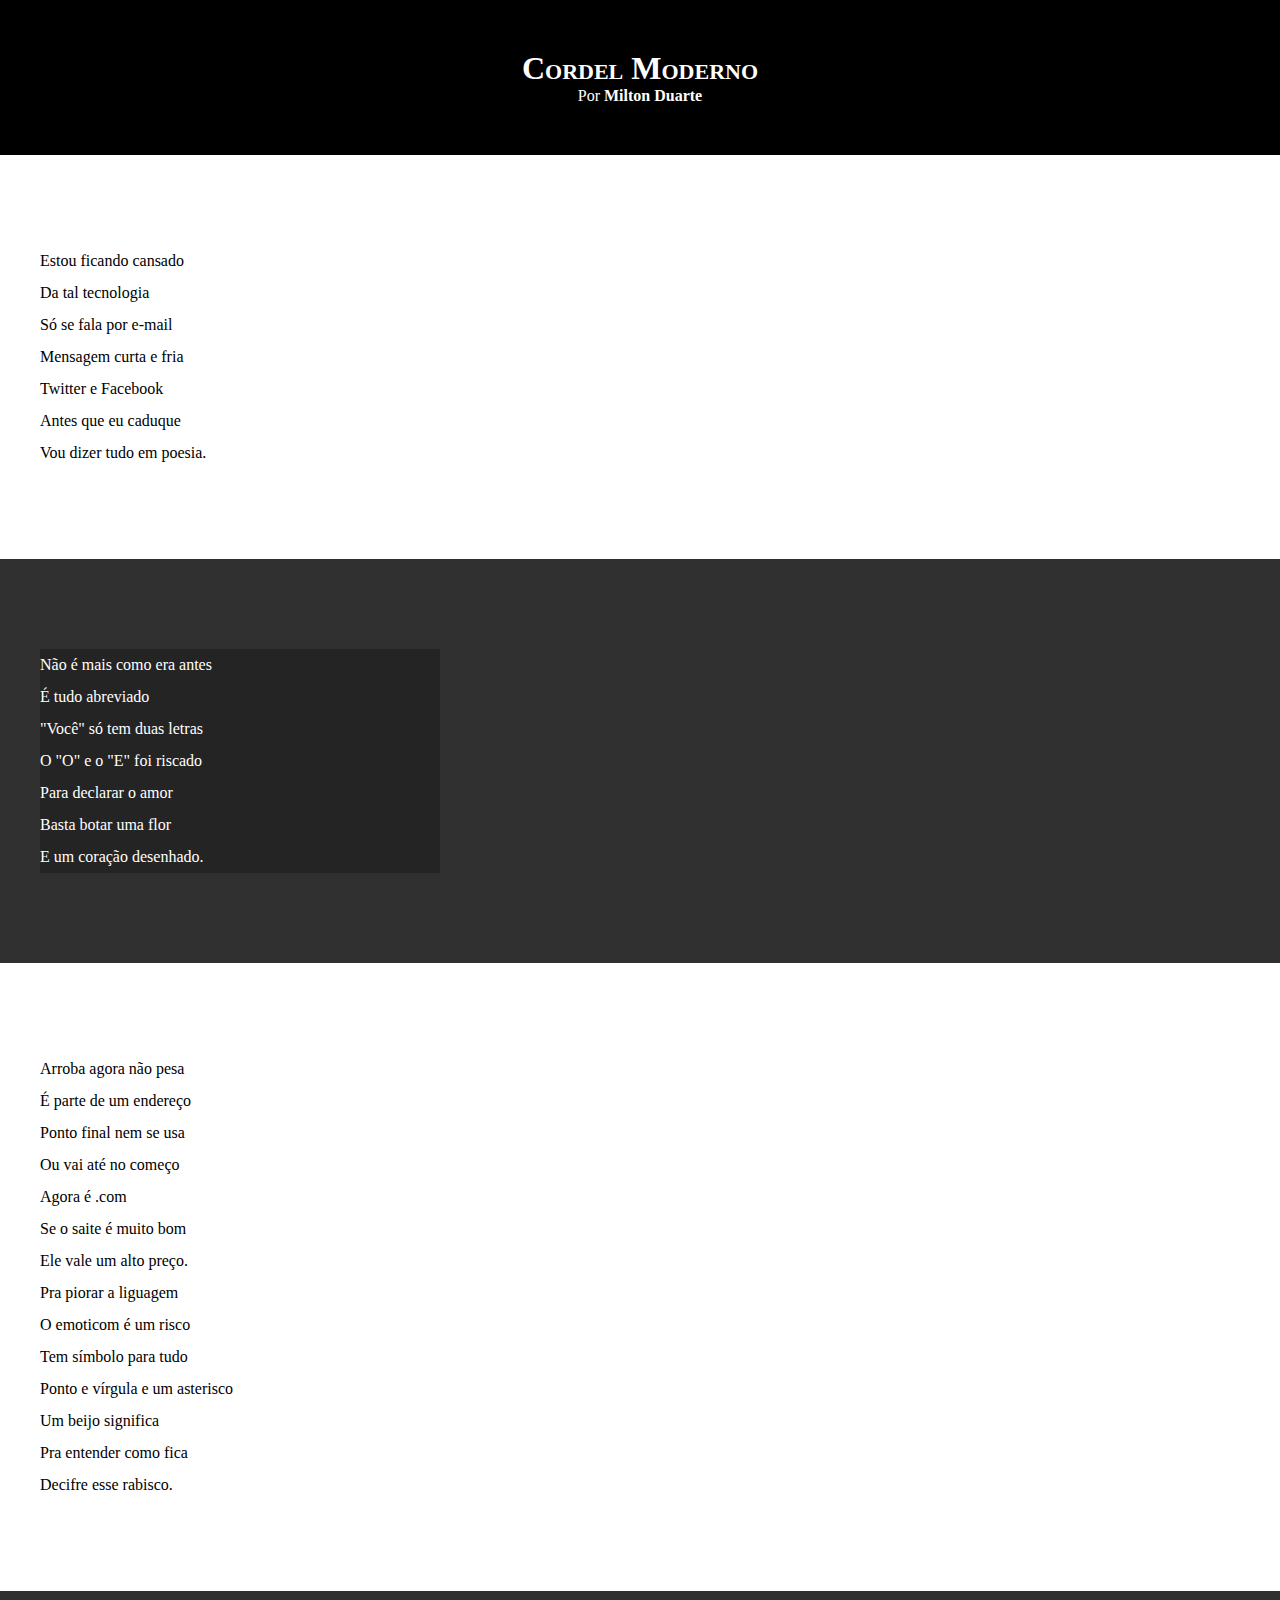
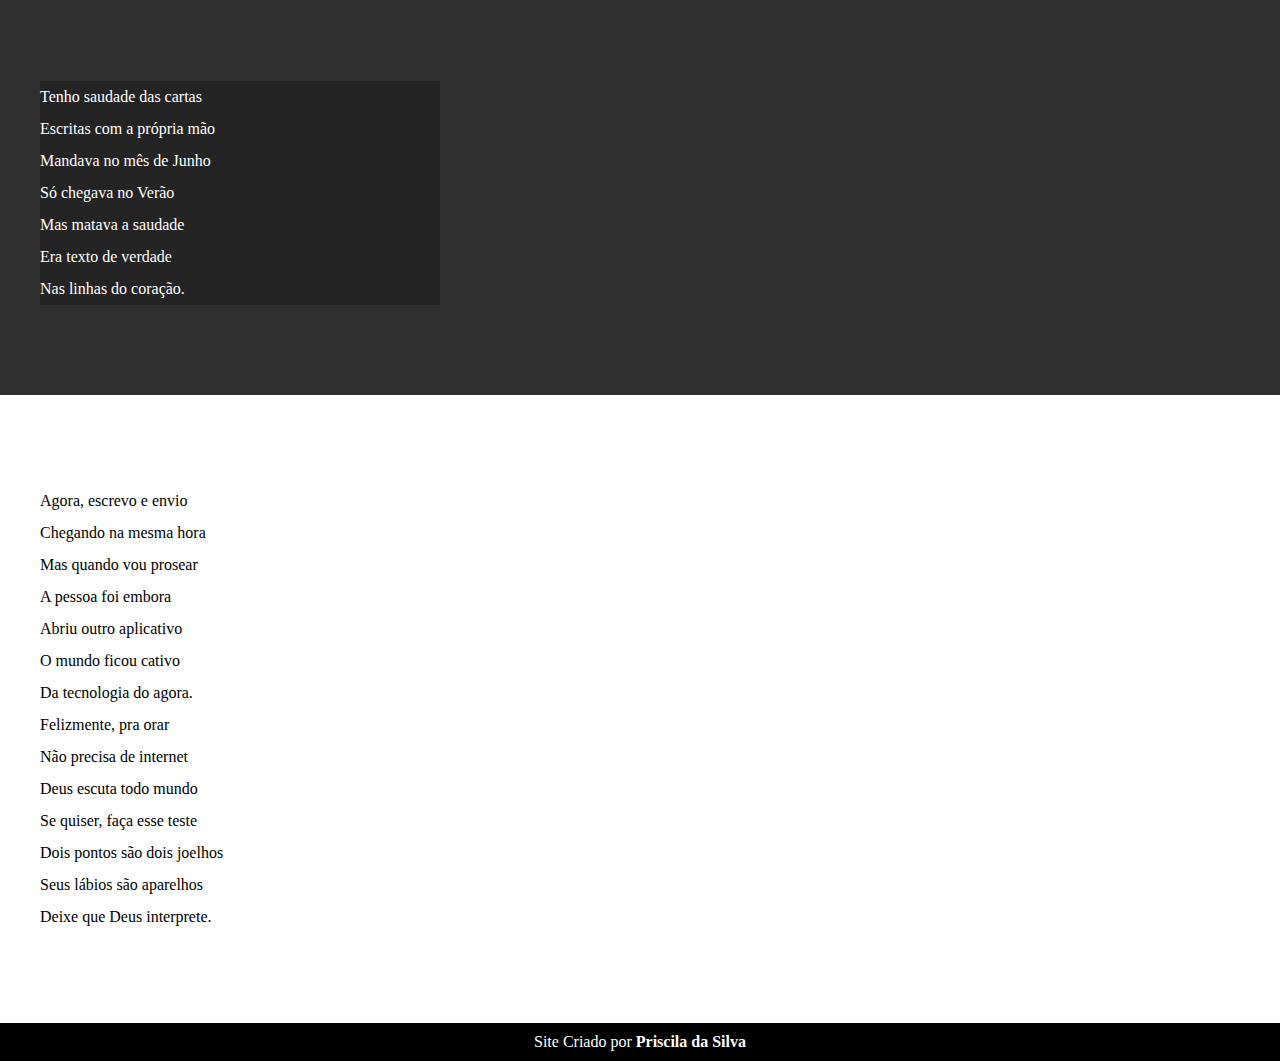
==== desafio-cordel/index.html @ 1a864bc9 "atualização do desafio" ====
<!DOCTYPE html>
<html lang="pt-br">
<head>
    <meta charset="UTF-8">
    <meta http-equiv="X-UA-Compatible" content="IE=edge">
    <meta name="viewport" content="width=device-width, initial-scale=1.0">
    <title>Cordel Moderno</title>
    <link rel="stylesheet" href="estilo/style.css">
</head>
<body>
    <header>
        <h1>Cordel Moderno </h1>
        <p>Por <a href="https://www.recantodasletras.com.br/poesias/3186743" target="_blank">Milton Duarte</a></p>
    </header>

    <section class="normal">
        <p>
            Estou ficando cansado <br>
            Da tal tecnologia <br>
            Só se fala por e-mail <br>
            Mensagem curta e fria <br>
            Twitter e Facebook <br>
            Antes que eu caduque <br>
            Vou dizer tudo em poesia.
        </p>
    </section>

    
    <section class="imagem">
        <p>
            Não é mais como era antes <br>
            É tudo abreviado <br>
            "Você" só tem duas letras <br>
            O "O" e o "E" foi riscado <br>
            Para declarar o amor <br>
            Basta botar uma flor <br>
            E um coração desenhado.
        </p>
    </section>  

    <section class="normal">
        <p>
            Arroba agora não pesa <br>
            É parte de um endereço <br>
            Ponto final nem se usa <br>
            Ou vai até no começo <br>
            Agora é .com <br>
            Se o saite é muito bom <br>
            Ele vale um alto preço.
        </p>

        <p>
            Pra piorar a liguagem <br>
            O emoticom é um risco <br>
            Tem símbolo para tudo <br>
            Ponto e vírgula e um asterisco <br>
            Um beijo significa <br>
            Pra entender como fica <br>
            Decifre esse rabisco.
        </p>
    </section>
    
    <section class="imagem">
        <p>
            Tenho saudade das cartas <br>
            Escritas com a própria mão <br>
            Mandava no mês de Junho <br>
            Só chegava no Verão <br>
            Mas matava a saudade <br>
            Era texto de verdade <br>
            Nas linhas do coração.
        </p>
    </section>

    

    <section class="normal">
        <p>
            Agora, escrevo e envio <br>
            Chegando na mesma hora <br>
            Mas quando vou prosear <br>
            A pessoa foi embora <br>
            Abriu outro aplicativo <br>
            O mundo ficou cativo <br>
            Da tecnologia do agora. 
        </p>

        <p>
            Felizmente, pra orar <br>
            Não precisa de internet <br>
            Deus escuta todo mundo <br>
            Se quiser, faça esse teste <br>
            Dois pontos são dois joelhos <br>
            Seus lábios são aparelhos <br>
            Deixe que Deus interprete.
        </p>
    </section>

    <footer>Site Criado por <a href="#">Priscila da Silva</a></footer>
</body>
</html>
---- desafio-cordel/estilo/style.css ----
@charset "UTF-8";

* {
    margin: 0px;
    padding: 0px;
}

html, body {
    min-height: 100vh;
    background-color: gray;    
}
header {
    background-color: black;
    color: white;
    text-align: center;
}

header > h1 {
    padding-top: 50px;
    font-variant: small-caps;
}

header > p {
    padding-bottom: 50px;    
}

a {
    color: white;
    text-decoration: none;
    font-weight: bolder;
}

a:hover {
    text-decoration: underline;
}

section {
    padding-top: 10vh;
    padding-bottom: 10vh;
    line-height: 2em;
    padding-left: 40px;    
}

section.normal {
    background-color: white;
    color: black;
}

section.imagem {
    background-color: rgb(48, 48, 48);
    color: white;
}

section.imagem > p {
    width: 400px;
    background-color: rgba(0, 0, 0, 0.247);
}

footer {
    background-color: black;
    text-align: center;
    color: white;
    padding: 10px;
}
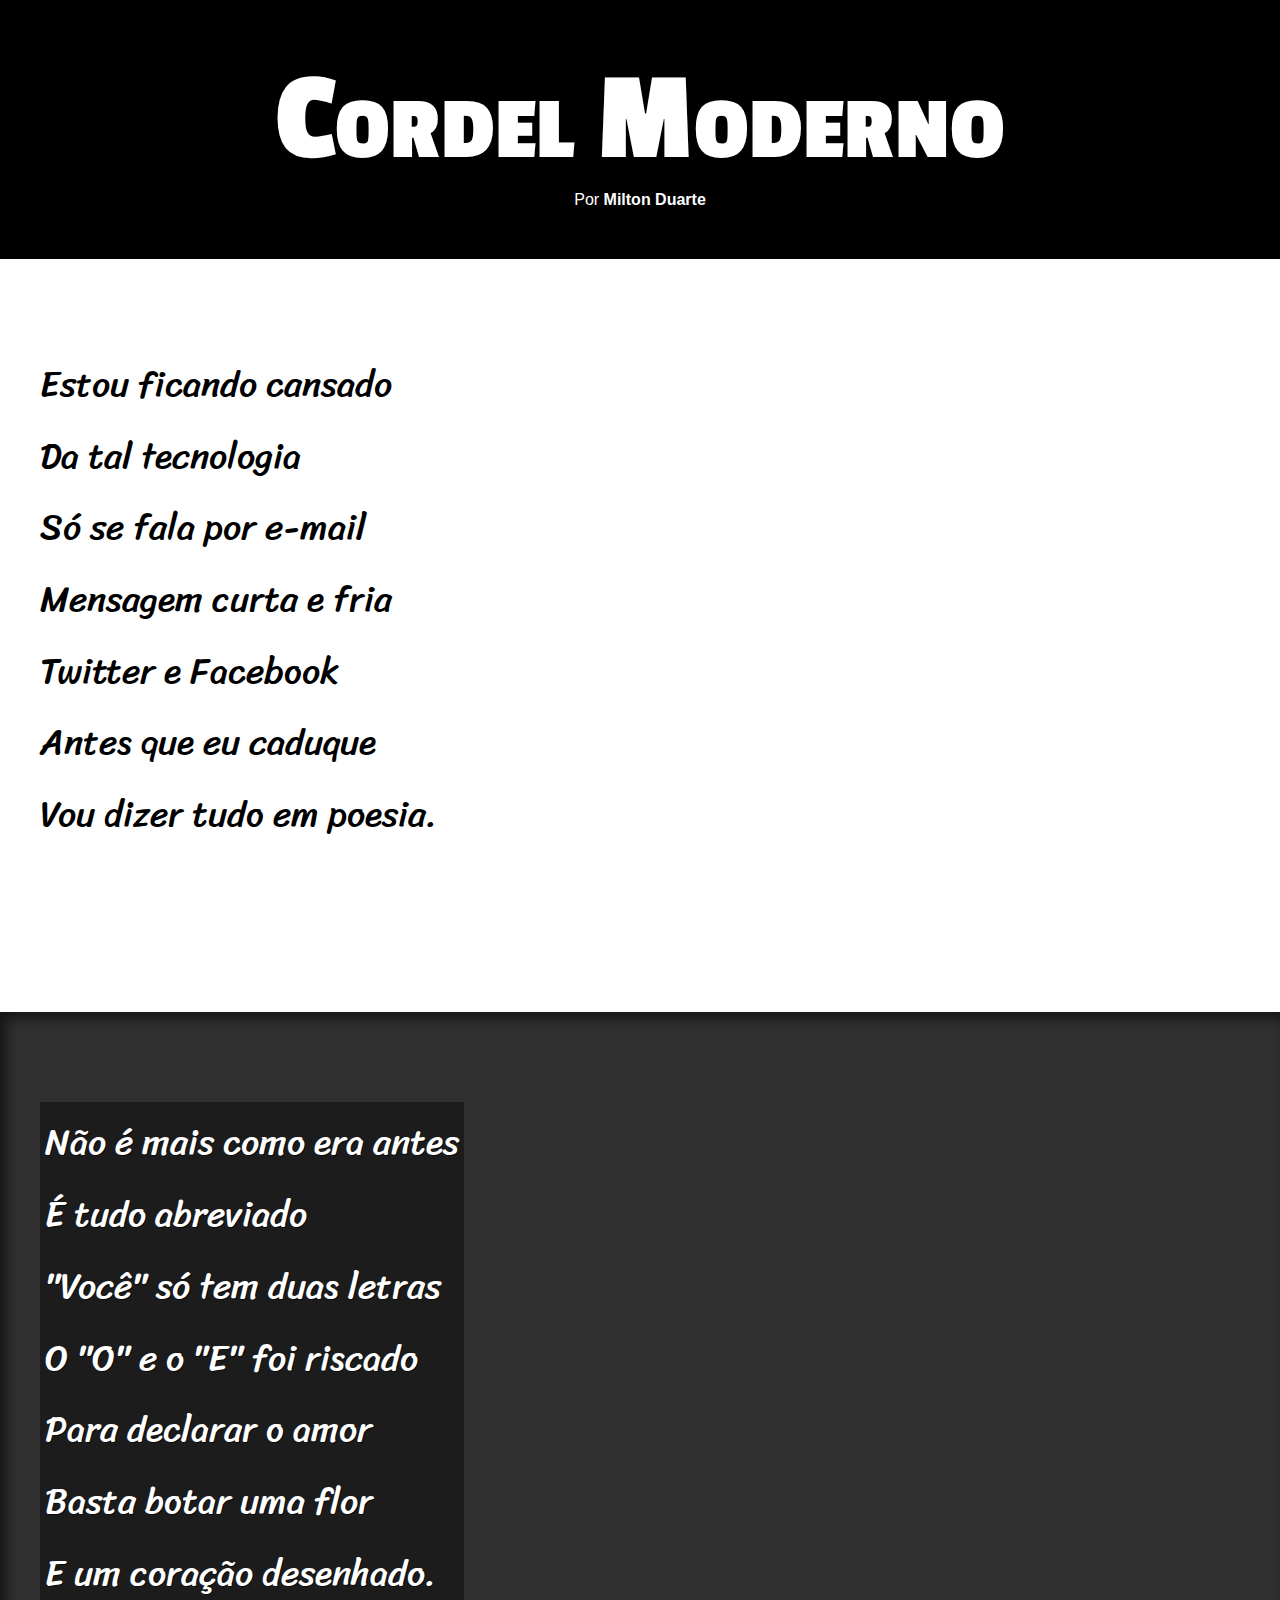
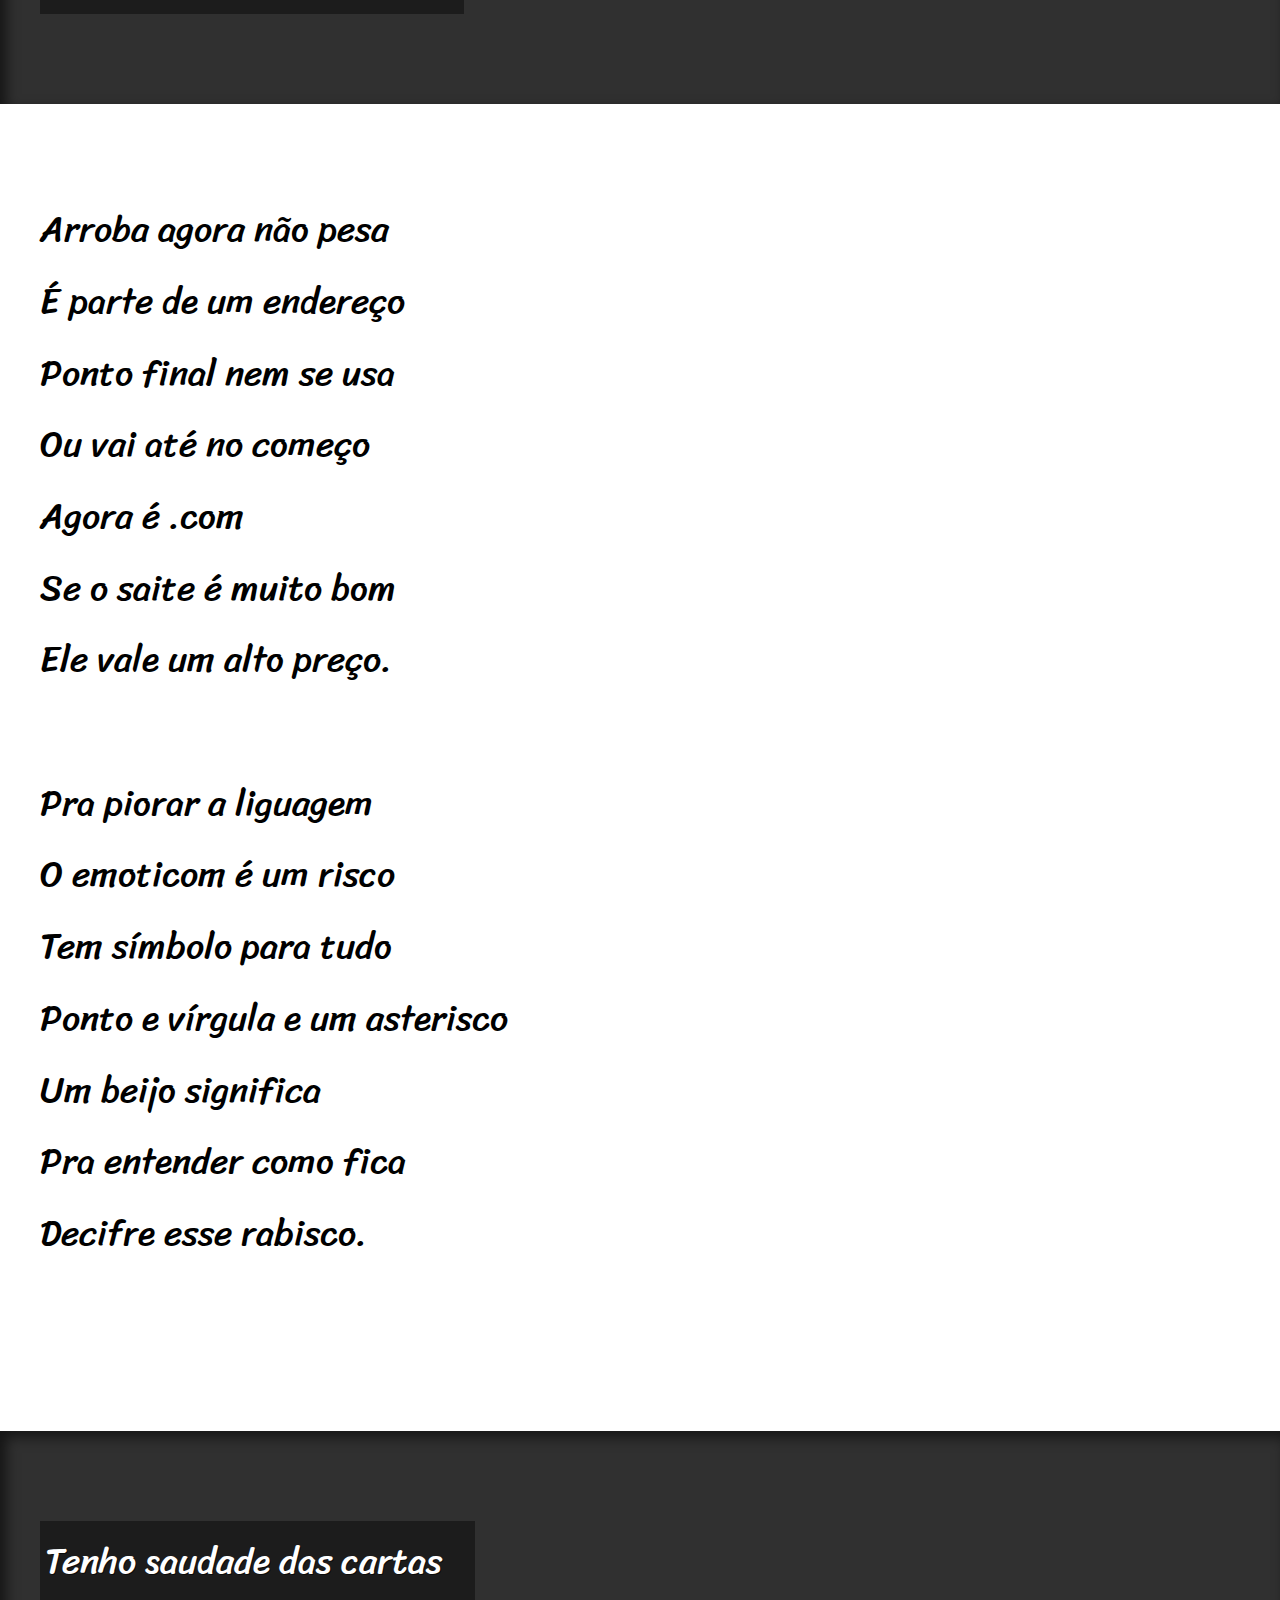
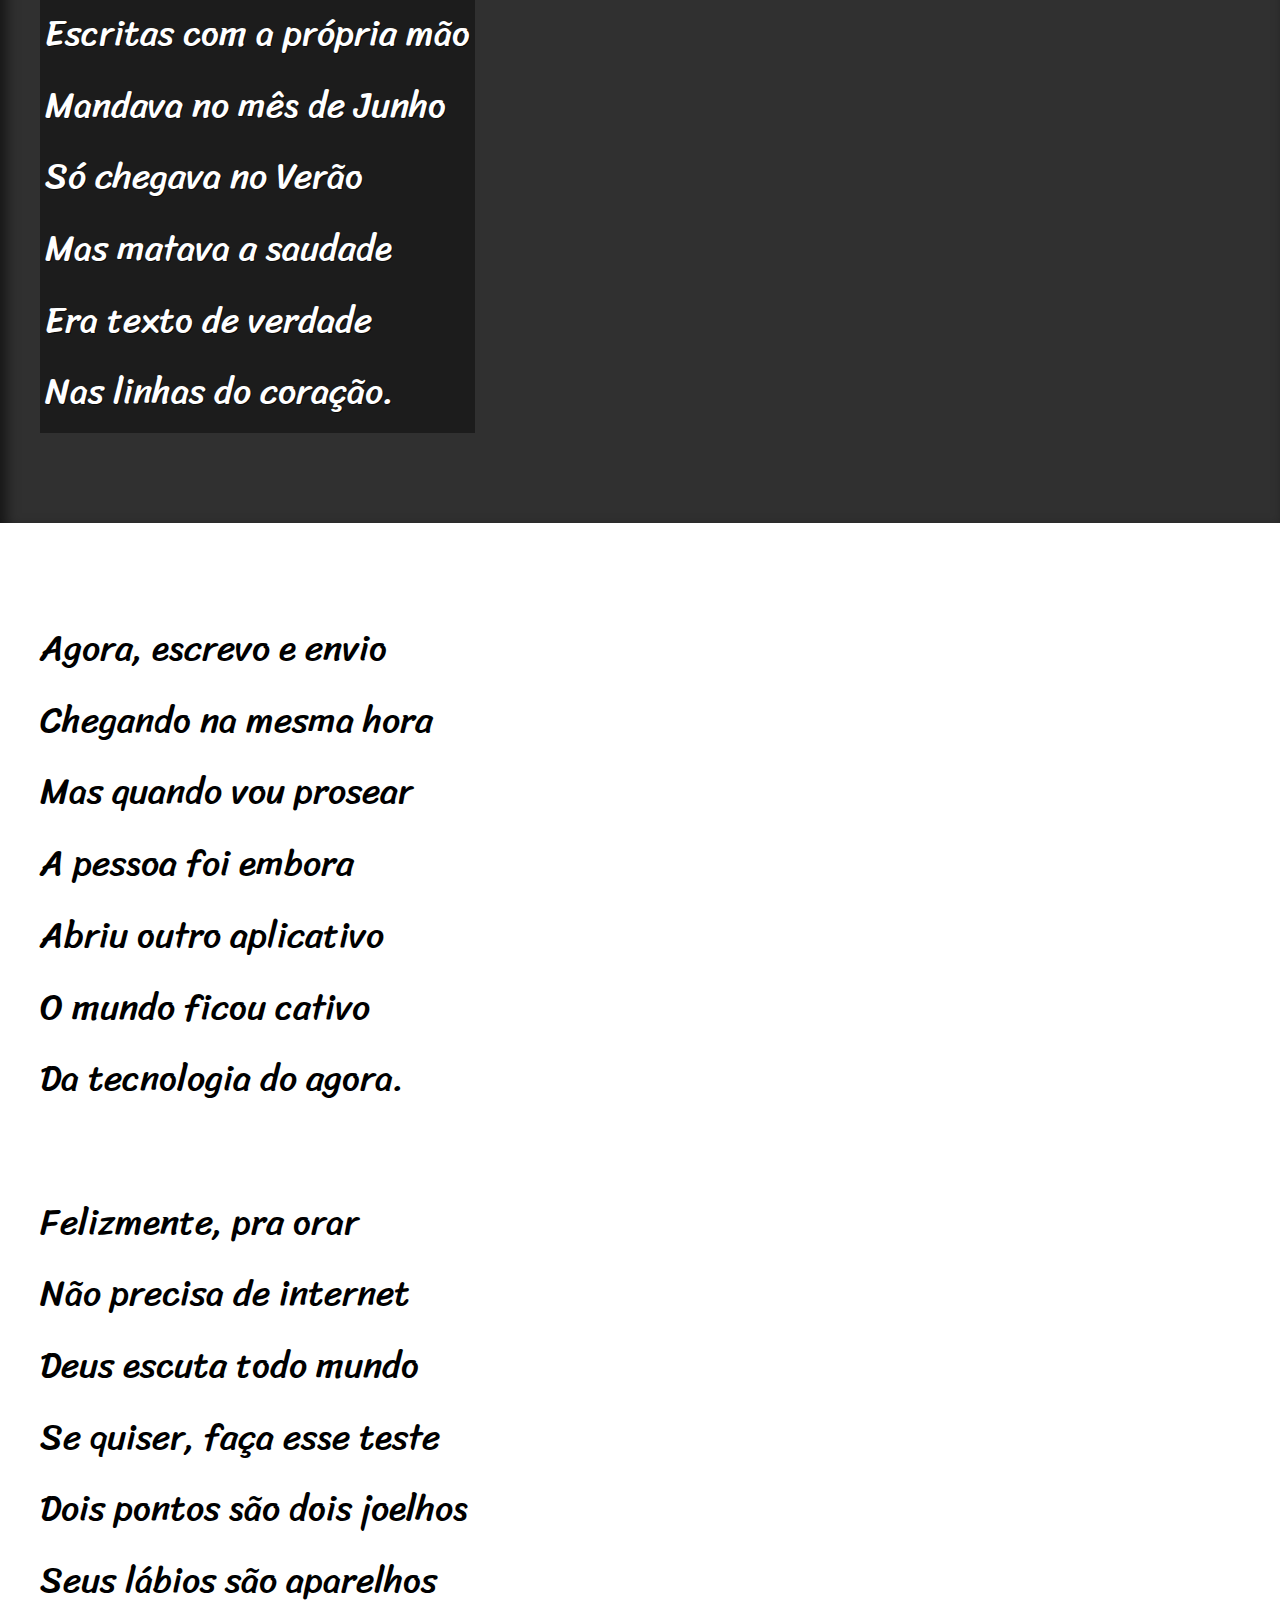
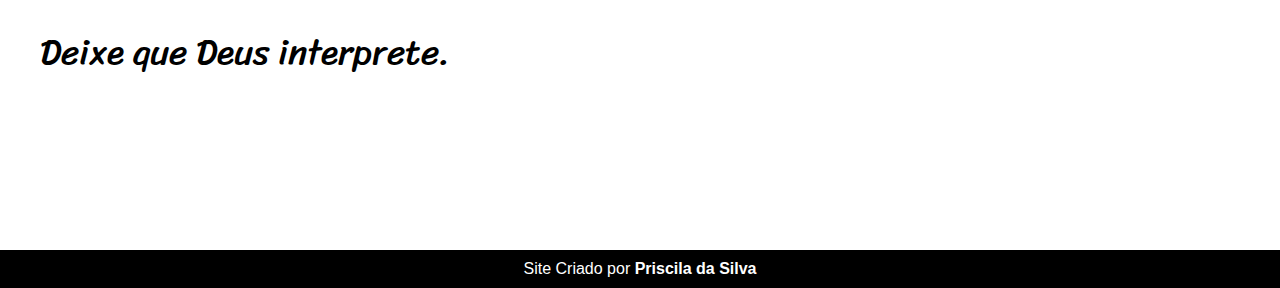
==== commit c0f33f24: "Atualização imagens" ====
--- a/desafio-cordel/index.html
+++ b/desafio-cordel/index.html
@@ -26,7 +26,7 @@
     </section>
 
     
-    <section class="imagem">
+    <section class="imagem" id="img01">
         <p>
             Não é mais como era antes <br>
             É tudo abreviado <br>
@@ -60,7 +60,7 @@
         </p>
     </section>
     
-    <section class="imagem">
+    <section class="imagem" id="img02">
         <p>
             Tenho saudade das cartas <br>
             Escritas com a própria mão <br>
--- a/desafio-cordel/estilo/style.css
+++ b/desafio-cordel/estilo/style.css
@@ -1,4 +1,13 @@
 @charset "UTF-8";
+
+  @import url('https://fonts.googleapis.com/css2?family=Passion+One&display=swap');
+  @import url('https://fonts.googleapis.com/css2?family=Sriracha&display=swap');
+
+:root {
+    --font1: Verdana, Geneva, Tahoma, sans-serif;
+    --font2: 'Passion One', cursive;
+    --font3: 'Sriracha', cursive;    
+}
 
 * {
     margin: 0px;
@@ -7,7 +16,8 @@
 
 html, body {
     min-height: 100vh;
-    background-color: gray;    
+    background-color: gray;
+    font-family: var(--font1); 
 }
 header {
     background-color: black;
@@ -18,6 +28,8 @@
 header > h1 {
     padding-top: 50px;
     font-variant: small-caps;
+    font-family: var(--font2);
+    font-size: 10vw;
 }
 
 header > p {
@@ -38,7 +50,13 @@
     padding-top: 10vh;
     padding-bottom: 10vh;
     line-height: 2em;
-    padding-left: 40px;    
+    padding-left: 40px;
+    font-family: var(--font3);  
+    font-size: 2.8vw;
+}
+
+section >p {
+    padding-bottom: 2em;
 }
 
 section.normal {
@@ -49,11 +67,24 @@
 section.imagem {
     background-color: rgb(48, 48, 48);
     color: white;
+    text-shadow: 1px 1px 0px rgba(0, 0, 0, 0.61);
+    box-shadow: inset 6px 6px 13px 0px rgba(0, 0, 0, 0.575);
+    background-size: cover;
+    background-attachment: fixed;
+}
+
+section#img01 {
+    background-image: url(../imagens/background001.jpg);    
+}
+
+section#img02 {
+    background-image: url(../imagens/background002.jpg);    
 }
 
 section.imagem > p {
-    width: 400px;
-    background-color: rgba(0, 0, 0, 0.247);
+    display: inline-block;
+    padding: 5px;
+    background-color: rgba(0, 0, 0, 0.404);
 }
 
 footer {
